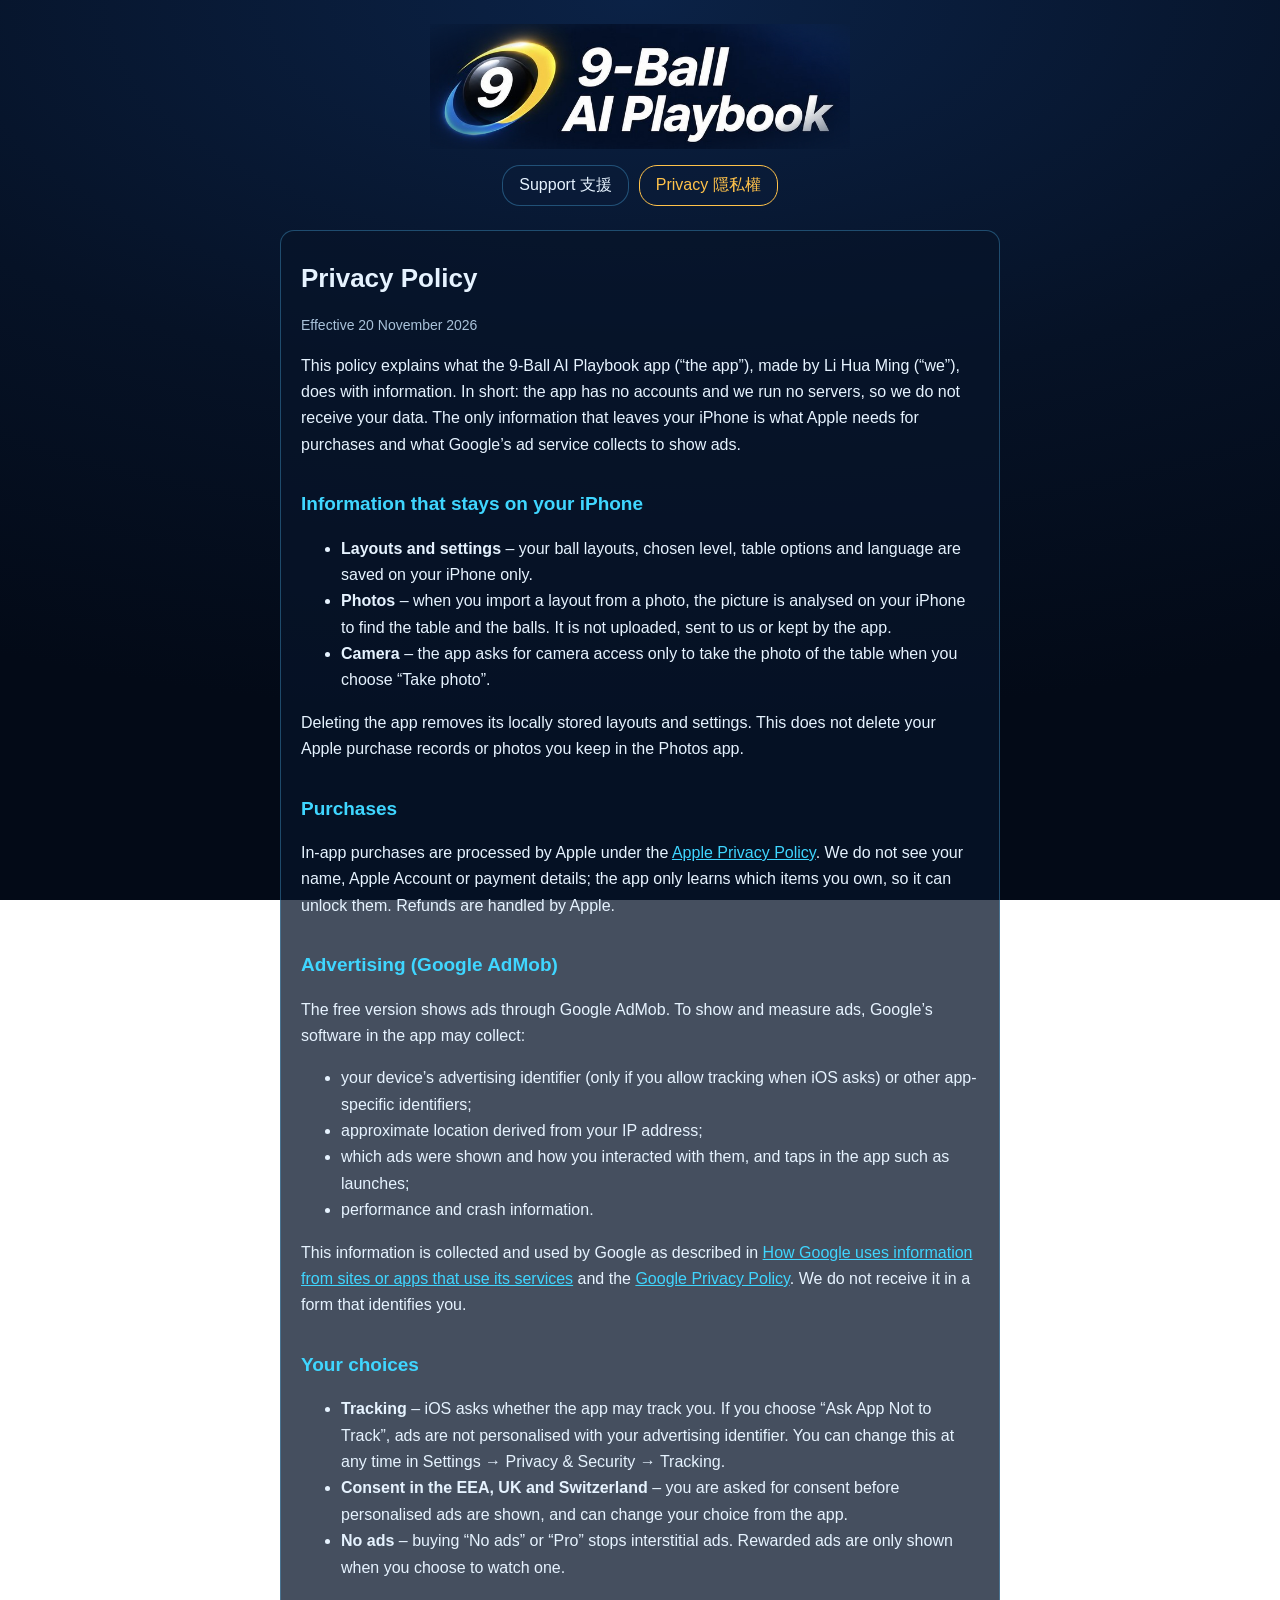
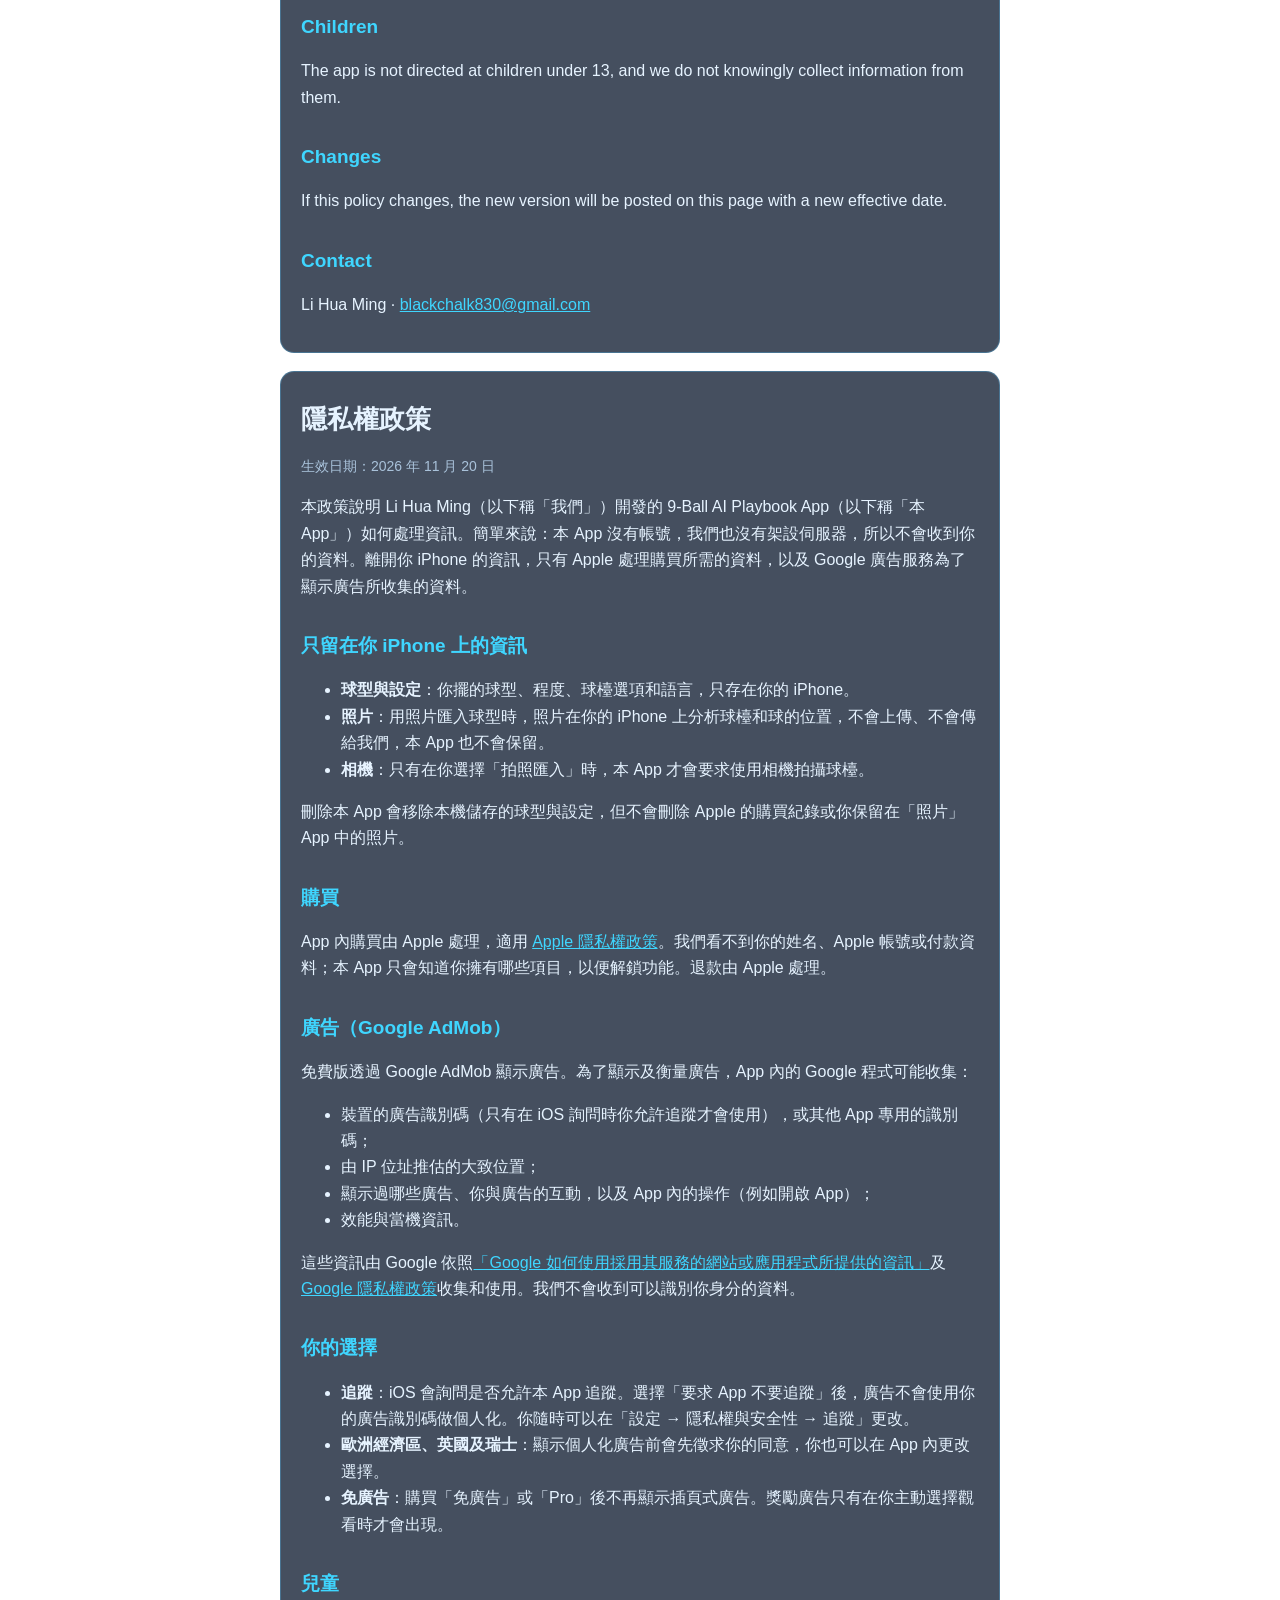
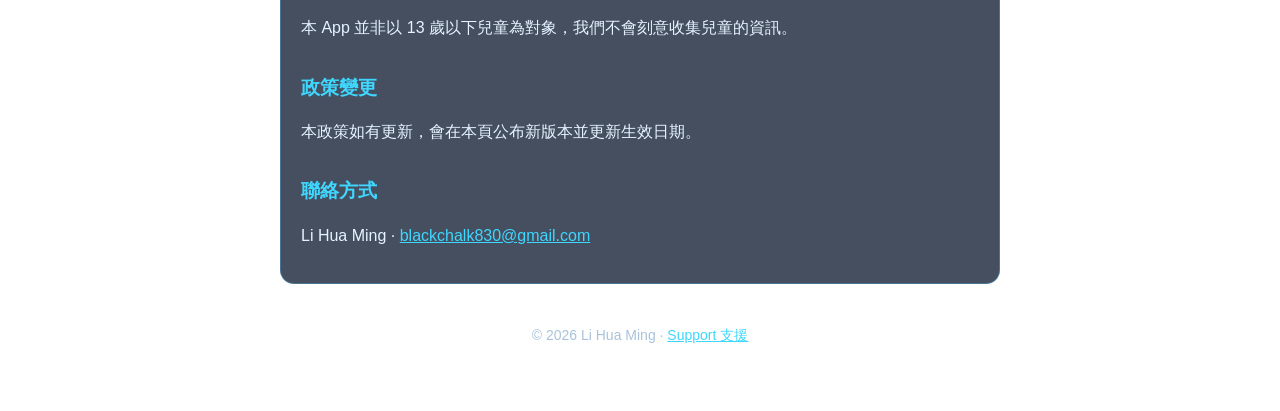
==== privacy.html @ 1607c2ac "Publish bilingual support and privacy pages" ====
<!DOCTYPE html>
<html lang="en">
<head>
<meta charset="utf-8">
<meta name="viewport" content="width=device-width, initial-scale=1">
<title>9-Ball AI Playbook – Privacy Policy</title>
<meta name="description" content="Privacy policy of the 9-Ball AI Playbook iPhone app.">
<link rel="stylesheet" href="style.css">
</head>
<body>
<main>
  <header><img src="logo.jpg" alt="9-Ball AI Playbook"></header>
  <nav><a href="index.html">Support 支援</a><a class="on" href="privacy.html">Privacy 隱私權</a></nav>

  <section class="lang">
    <h1>Privacy Policy</h1>
    <p class="dim">Effective 20 November 2026</p>
    <p>This policy explains what the 9-Ball AI Playbook app (“the app”), made by Li Hua Ming (“we”), does with information. In short: the app has no accounts and we run no servers, so we do not receive your data. The only information that leaves your iPhone is what Apple needs for purchases and what Google’s ad service collects to show ads.</p>

    <h2>Information that stays on your iPhone</h2>
    <ul>
      <li><b>Layouts and settings</b> – your ball layouts, chosen level, table options and language are saved on your iPhone only.</li>
      <li><b>Photos</b> – when you import a layout from a photo, the picture is analysed on your iPhone to find the table and the balls. It is not uploaded, sent to us or kept by the app.</li>
      <li><b>Camera</b> – the app asks for camera access only to take the photo of the table when you choose “Take photo”.</li>
    </ul>
    <p>Deleting the app removes its locally stored layouts and settings. This does not delete your Apple purchase records or photos you keep in the Photos app.</p>

    <h2>Purchases</h2>
    <p>In-app purchases are processed by Apple under the <a href="https://www.apple.com/legal/privacy/">Apple Privacy Policy</a>. We do not see your name, Apple Account or payment details; the app only learns which items you own, so it can unlock them. Refunds are handled by Apple.</p>

    <h2>Advertising (Google AdMob)</h2>
    <p>The free version shows ads through Google AdMob. To show and measure ads, Google’s software in the app may collect:</p>
    <ul>
      <li>your device’s advertising identifier (only if you allow tracking when iOS asks) or other app-specific identifiers;</li>
      <li>approximate location derived from your IP address;</li>
      <li>which ads were shown and how you interacted with them, and taps in the app such as launches;</li>
      <li>performance and crash information.</li>
    </ul>
    <p>This information is collected and used by Google as described in <a href="https://policies.google.com/technologies/partner-sites">How Google uses information from sites or apps that use its services</a> and the <a href="https://policies.google.com/privacy">Google Privacy Policy</a>. We do not receive it in a form that identifies you.</p>

    <h2>Your choices</h2>
    <ul>
      <li><b>Tracking</b> – iOS asks whether the app may track you. If you choose “Ask App Not to Track”, ads are not personalised with your advertising identifier. You can change this at any time in Settings → Privacy &amp; Security → Tracking.</li>
      <li><b>Consent in the EEA, UK and Switzerland</b> – you are asked for consent before personalised ads are shown, and can change your choice from the app.</li>
      <li><b>No ads</b> – buying “No ads” or “Pro” stops interstitial ads. Rewarded ads are only shown when you choose to watch one.</li>
    </ul>

    <h2>Children</h2>
    <p>The app is not directed at children under 13, and we do not knowingly collect information from them.</p>

    <h2>Changes</h2>
    <p>If this policy changes, the new version will be posted on this page with a new effective date.</p>

    <h2>Contact</h2>
    <p>Li Hua Ming · <a href="mailto:blackchalk830@gmail.com">blackchalk830@gmail.com</a></p>
  </section>

  <section class="lang" lang="zh-Hant">
    <h1>隱私權政策</h1>
    <p class="dim">生效日期：2026 年 11 月 20 日</p>
    <p>本政策說明 Li Hua Ming（以下稱「我們」）開發的 9-Ball AI Playbook App（以下稱「本 App」）如何處理資訊。簡單來說：本 App 沒有帳號，我們也沒有架設伺服器，所以不會收到你的資料。離開你 iPhone 的資訊，只有 Apple 處理購買所需的資料，以及 Google 廣告服務為了顯示廣告所收集的資料。</p>

    <h2>只留在你 iPhone 上的資訊</h2>
    <ul>
      <li><b>球型與設定</b>：你擺的球型、程度、球檯選項和語言，只存在你的 iPhone。</li>
      <li><b>照片</b>：用照片匯入球型時，照片在你的 iPhone 上分析球檯和球的位置，不會上傳、不會傳給我們，本 App 也不會保留。</li>
      <li><b>相機</b>：只有在你選擇「拍照匯入」時，本 App 才會要求使用相機拍攝球檯。</li>
    </ul>
    <p>刪除本 App 會移除本機儲存的球型與設定，但不會刪除 Apple 的購買紀錄或你保留在「照片」App 中的照片。</p>

    <h2>購買</h2>
    <p>App 內購買由 Apple 處理，適用 <a href="https://www.apple.com/legal/privacy/">Apple 隱私權政策</a>。我們看不到你的姓名、Apple 帳號或付款資料；本 App 只會知道你擁有哪些項目，以便解鎖功能。退款由 Apple 處理。</p>

    <h2>廣告（Google AdMob）</h2>
    <p>免費版透過 Google AdMob 顯示廣告。為了顯示及衡量廣告，App 內的 Google 程式可能收集：</p>
    <ul>
      <li>裝置的廣告識別碼（只有在 iOS 詢問時你允許追蹤才會使用），或其他 App 專用的識別碼；</li>
      <li>由 IP 位址推估的大致位置；</li>
      <li>顯示過哪些廣告、你與廣告的互動，以及 App 內的操作（例如開啟 App）；</li>
      <li>效能與當機資訊。</li>
    </ul>
    <p>這些資訊由 Google 依照<a href="https://policies.google.com/technologies/partner-sites">「Google 如何使用採用其服務的網站或應用程式所提供的資訊」</a>及 <a href="https://policies.google.com/privacy">Google 隱私權政策</a>收集和使用。我們不會收到可以識別你身分的資料。</p>

    <h2>你的選擇</h2>
    <ul>
      <li><b>追蹤</b>：iOS 會詢問是否允許本 App 追蹤。選擇「要求 App 不要追蹤」後，廣告不會使用你的廣告識別碼做個人化。你隨時可以在「設定 → 隱私權與安全性 → 追蹤」更改。</li>
      <li><b>歐洲經濟區、英國及瑞士</b>：顯示個人化廣告前會先徵求你的同意，你也可以在 App 內更改選擇。</li>
      <li><b>免廣告</b>：購買「免廣告」或「Pro」後不再顯示插頁式廣告。獎勵廣告只有在你主動選擇觀看時才會出現。</li>
    </ul>

    <h2>兒童</h2>
    <p>本 App 並非以 13 歲以下兒童為對象，我們不會刻意收集兒童的資訊。</p>

    <h2>政策變更</h2>
    <p>本政策如有更新，會在本頁公布新版本並更新生效日期。</p>

    <h2>聯絡方式</h2>
    <p>Li Hua Ming · <a href="mailto:blackchalk830@gmail.com">blackchalk830@gmail.com</a></p>
  </section>

  <footer class="dim">© 2026 Li Hua Ming · <a href="index.html">Support 支援</a></footer>
</main>
</body>
</html>
---- style.css ----
:root { --navy: #061226; --ink: #e6f3ff; --dim: #a9c2da; --cyan: #3fd6ff; --gold: #ffc24a; --line: rgba(86, 196, 255, 0.32); }
* { box-sizing: border-box; }
body { margin: 0; color: var(--ink); line-height: 1.65; font: 16px/1.65 -apple-system, BlinkMacSystemFont, "Segoe UI", "PingFang TC", "Noto Sans TC", sans-serif;
  background: radial-gradient(120% 80% at 50% 0%, #0b2246 0%, var(--navy) 55%, #030a17 100%) fixed; }
main { max-width: 760px; margin: 0 auto; padding: 24px 20px 64px; }
header { text-align: center; margin-bottom: 8px; }
header img { width: min(420px, 90%); height: auto; -webkit-mask-image: radial-gradient(ellipse 70% 75% at 50% 50%, #000 60%, transparent 100%); mask-image: radial-gradient(ellipse 70% 75% at 50% 50%, #000 60%, transparent 100%); }
nav { display: flex; justify-content: center; gap: 10px; flex-wrap: wrap; margin: 4px 0 24px; }
nav a { color: var(--ink); text-decoration: none; padding: 6px 16px; border-radius: 18px; border: 1px solid var(--line); background: rgba(10, 28, 56, 0.7); }
nav a.on { border-color: var(--gold); color: var(--gold); }
h1 { font-size: 26px; margin: 8px 0 4px; }
h2 { font-size: 19px; margin: 30px 0 8px; color: var(--cyan); }
h3 { font-size: 16px; margin: 18px 0 4px; }
p, li { color: var(--ink); }
.dim { color: var(--dim); font-size: 14px; }
a { color: var(--cyan); }
section.lang { padding: 18px 20px; margin: 18px 0; border-radius: 14px; border: 1px solid var(--line); background: rgba(7, 20, 42, 0.75); }
.contact { font-size: 18px; font-weight: 700; }
table { border-collapse: collapse; width: 100%; font-size: 14px; margin: 8px 0; }
th, td { text-align: left; vertical-align: top; padding: 8px; border-bottom: 1px solid var(--line); }
th { color: var(--dim); font-weight: 600; }
footer { text-align: center; margin-top: 40px; }
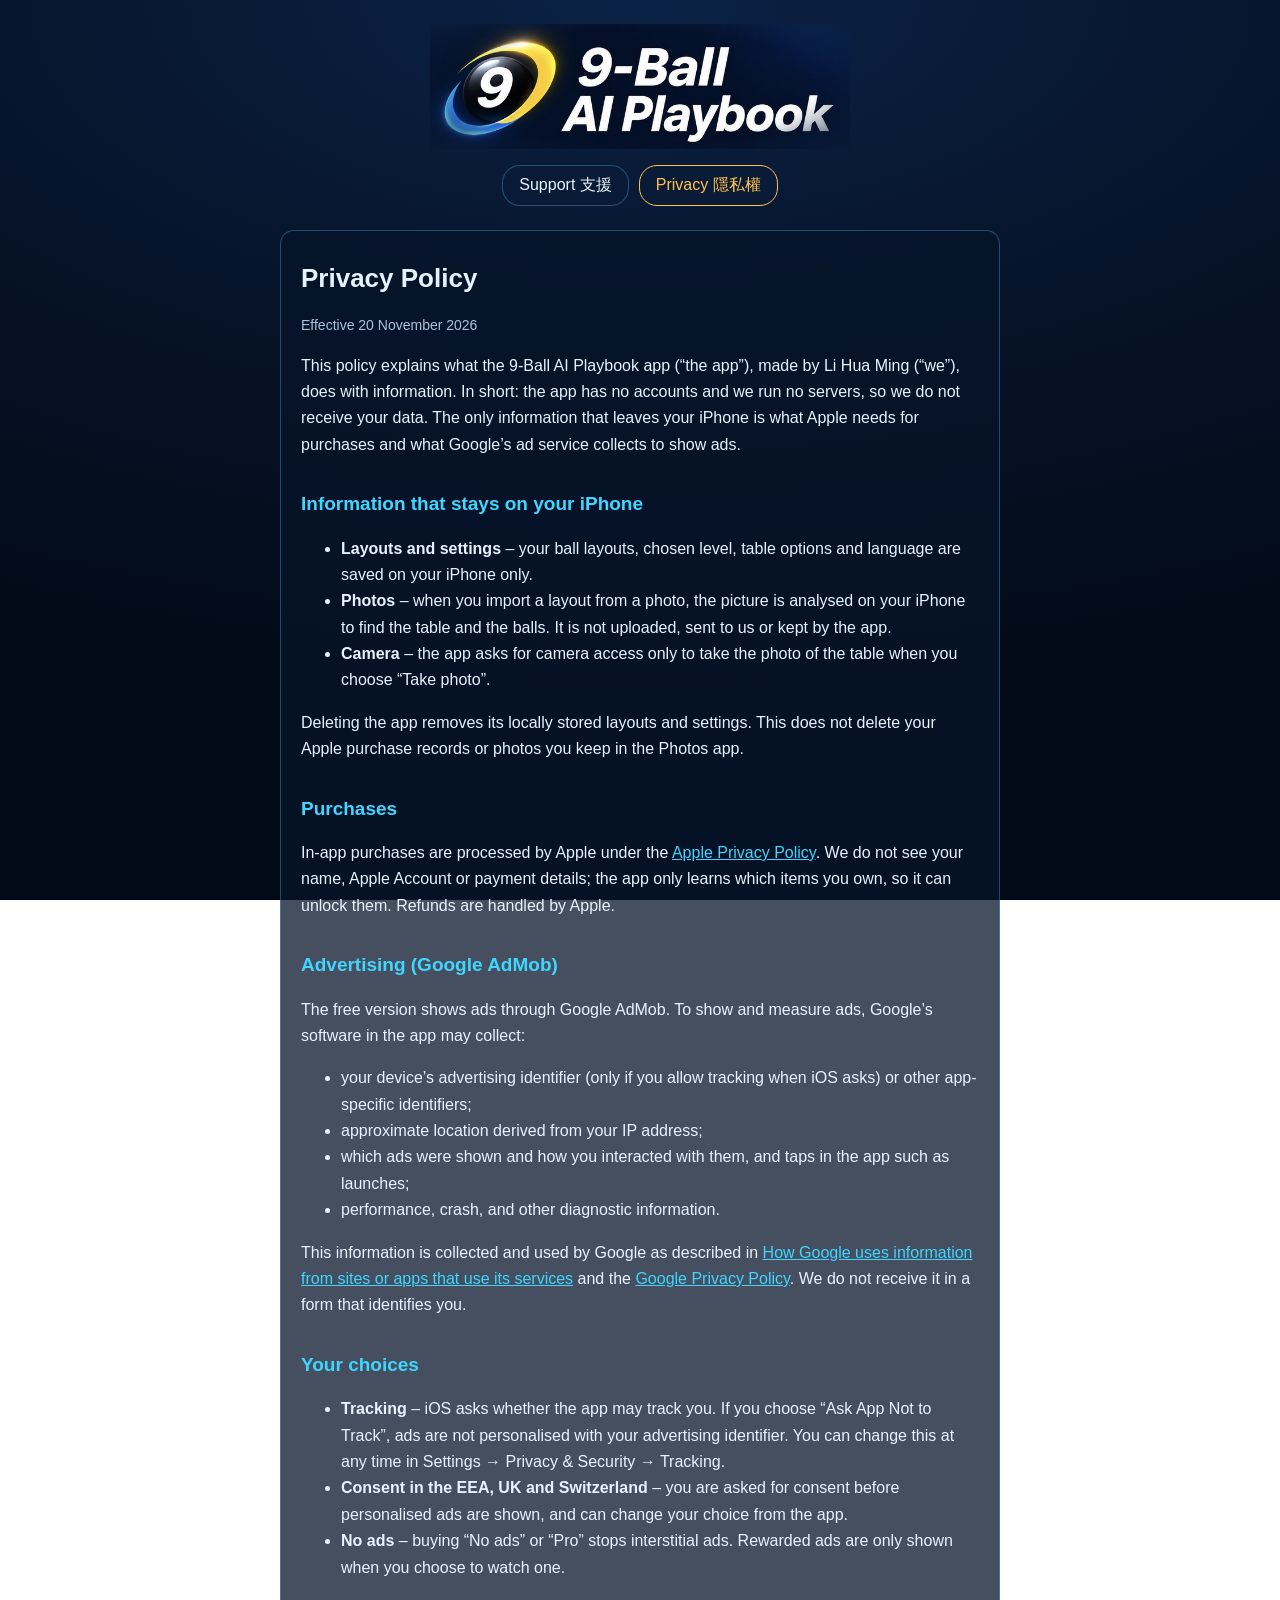
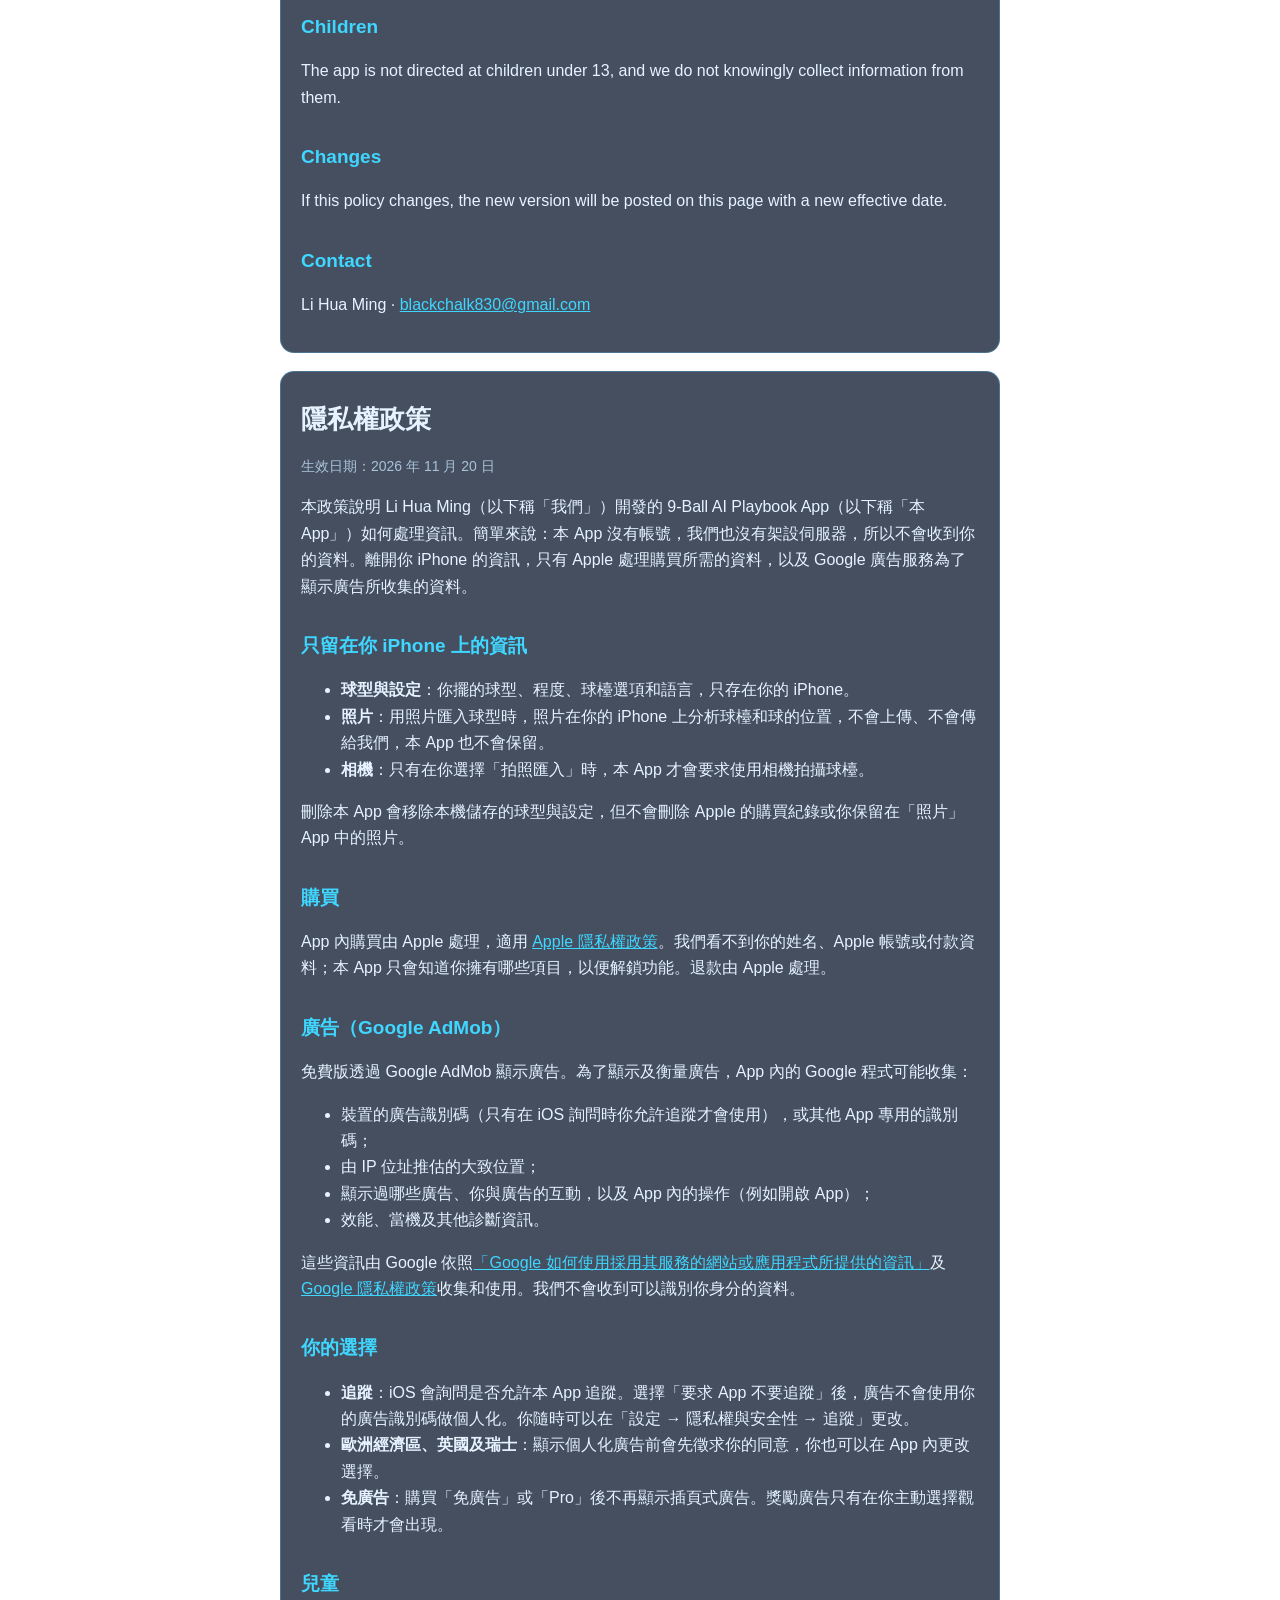
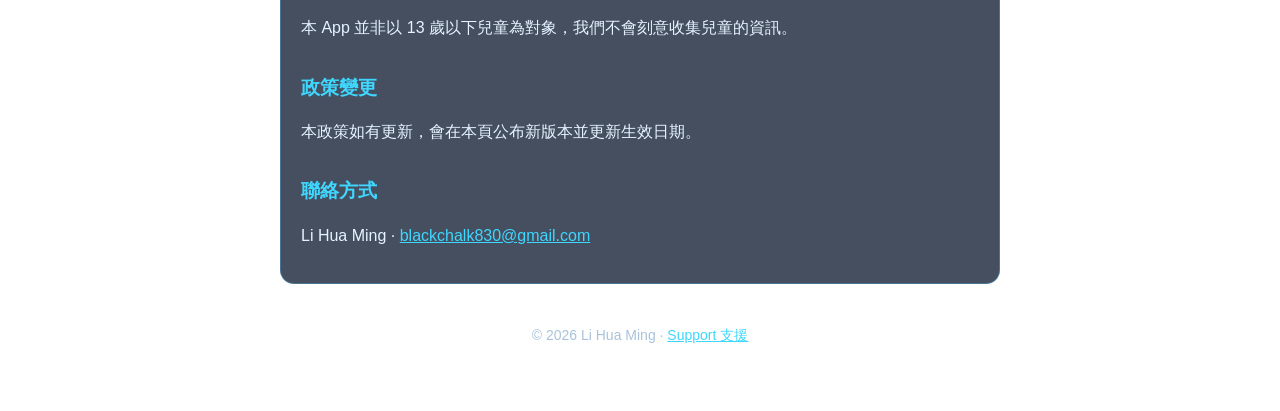
==== commit 39660f77: "Clarify SDK diagnostic data disclosure" ====
--- a/privacy.html
+++ b/privacy.html
@@ -34,7 +34,7 @@
       <li>your device’s advertising identifier (only if you allow tracking when iOS asks) or other app-specific identifiers;</li>
       <li>approximate location derived from your IP address;</li>
       <li>which ads were shown and how you interacted with them, and taps in the app such as launches;</li>
-      <li>performance and crash information.</li>
+      <li>performance, crash, and other diagnostic information.</li>
     </ul>
     <p>This information is collected and used by Google as described in <a href="https://policies.google.com/technologies/partner-sites">How Google uses information from sites or apps that use its services</a> and the <a href="https://policies.google.com/privacy">Google Privacy Policy</a>. We do not receive it in a form that identifies you.</p>
 
@@ -77,7 +77,7 @@
       <li>裝置的廣告識別碼（只有在 iOS 詢問時你允許追蹤才會使用），或其他 App 專用的識別碼；</li>
       <li>由 IP 位址推估的大致位置；</li>
       <li>顯示過哪些廣告、你與廣告的互動，以及 App 內的操作（例如開啟 App）；</li>
-      <li>效能與當機資訊。</li>
+      <li>效能、當機及其他診斷資訊。</li>
     </ul>
     <p>這些資訊由 Google 依照<a href="https://policies.google.com/technologies/partner-sites">「Google 如何使用採用其服務的網站或應用程式所提供的資訊」</a>及 <a href="https://policies.google.com/privacy">Google 隱私權政策</a>收集和使用。我們不會收到可以識別你身分的資料。</p>
 
